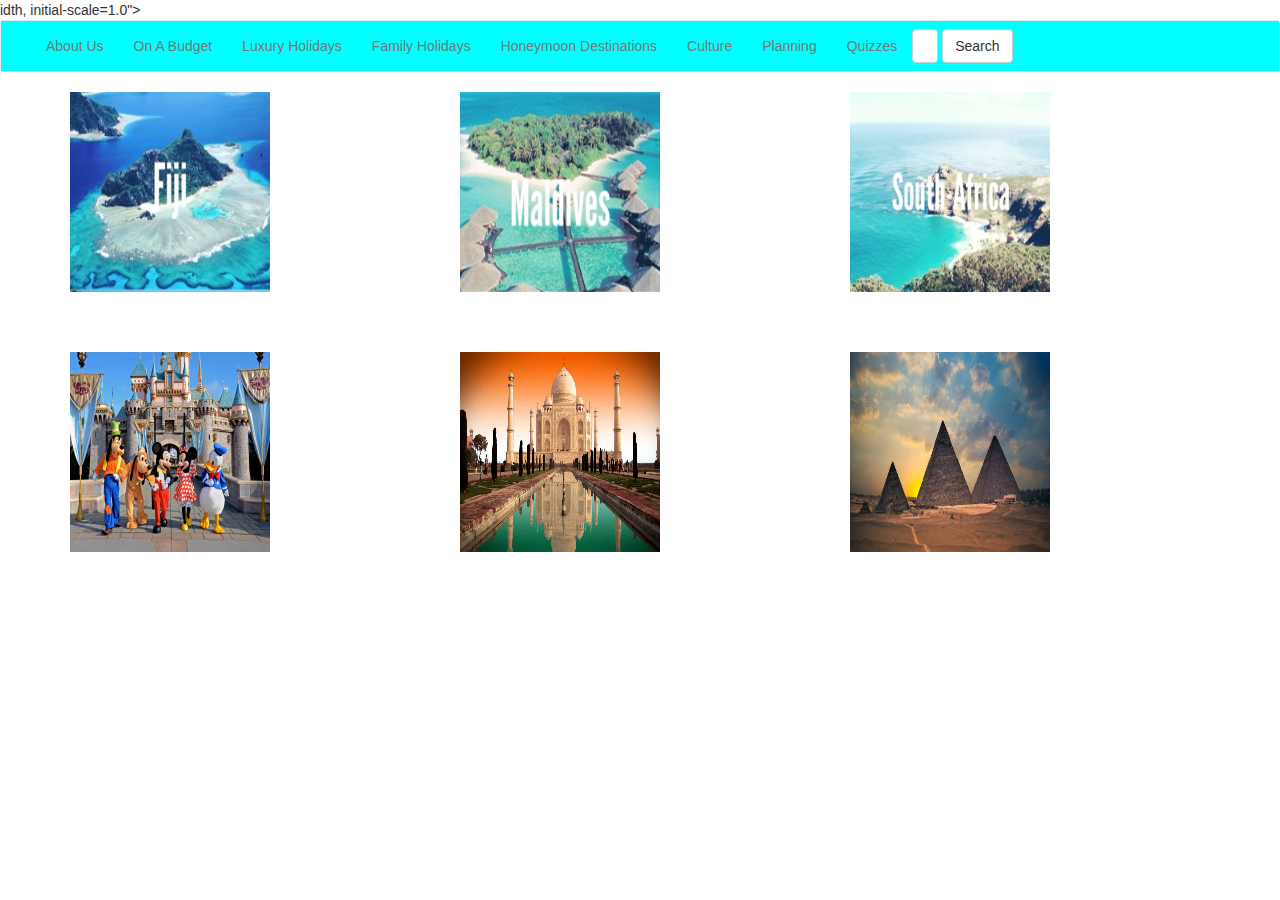
==== index.html @ a28e1276 "gug" ====
<!DOCTYPE html>
<html>
	<head>
		<title>Wanderlust</title>idth, initial-scale=1.0">
		<link href='css/main.css' rel='stylesheet'>
		<script src="jquery/jquery.min.js"></script>
		<script src="bootstrap/js/bootstrap.min.js"></script>
	</head>

	<body>
			<nav class="navbar navbar-default">
			  <div class="container-fluid">
			    <!-- Brand and toggle get grouped for better mobile display -->
			    <div class="navbar-header">
			      <button type="button" class="navbar-toggle collapsed" data-toggle="collapse" data-target="#bs-example-navbar-collapse-1" aria-expanded="false">
			        <span class="sr-only">Toggle navigation</span>
			        <span class="icon-bar"></span>
			        <span class="icon-bar"></span>
			        <span class="icon-bar"></span>
			      </button>
			     
			    </div>

			    <!-- Collect the nav links, forms, and other content for toggling -->
			    <div class="collapse navbar-collapse" id="bs-example-navbar-collapse-1">
			      <ul class="nav navbar-nav">				        
			      		<li><a href="about-us.html">About Us</a></li>
			            <li><a href="#on_a_budget">On A Budget</a></li>
			            <li><a href="#luxury_travel">Luxury Holidays</a></li>
			            <li><a href="#family_Holidays">Family Holidays</a></li>
			            <li><a href="#honeymoon_destinations">Honeymoon Destinations</a></li>
			            <li><a href="#culture">Culture</a></li>
			            <li><a href="#planning">Planning</a></li>
			            <li><a href="#quizzes">Quizzes</a></li>
			      </ul>
			      <form class="navbar-form navbar-centre">
			        <div class="form-group">
		<link href='bootstrap/css/bootstrap.min.css' rel='stylesheet'>
		<meta name="viewport" content="width=device-w
			          <input type="text" class="form-control" placeholder="Search for a destination">
			        </div>
			        <button type="submit" class="btn btn-default">Search</button>
			      </form>
			    </div><!-- /.navbar-collapse -->
			  </div><!-- /.container-fluid -->
			</nav>

	
		<script src="js/main.js"></script>
		</div>
	</body>
<div class="container">
		
		<div class= "row"> 
			<div class= "col-xs-4">
				<img class="my-class" src="images/large.jpg">
			</div> 
			<div class= "col-xs-4">
				<img class="my-class" src="images/large (1).jpg">
			</div>
			<div class= "col-xs-4">
				<img class="my-class" src="images/large (2).png">
			</div>
		</div>
		<br> <br> <br> 
		<div class= "row"> 
			<div class= "col-xs-4">
				<img class="my-class" src="images/Disneyland.jpg">
			</div> 
			<div class= "col-xs-4">
				<img class="my-class" src="images/india.jpg">
			</div> 
			<div class= "col-xs-4">
				<img class="my-class" src="images/giza.jpg">
			</div>
		</div>
</html>
---- css/main.css ----
.navbar *{
    background-color: aqua;
}

.my-class {
	width: 200px;
	height: 200px;
}
h1 {
	font: 500 200px/1.5 'Pacifico', Helvetica, sans-serif;
  color: coral;
  text-shadow: 3px 3px 0px rgba(0,0,0,0.1), 7px 7px 0px rgba(0,0,0,0.05);
}

.my-nav {

	border:solid;
}

.img-circle {
	width:300px;
	height:300px;
}
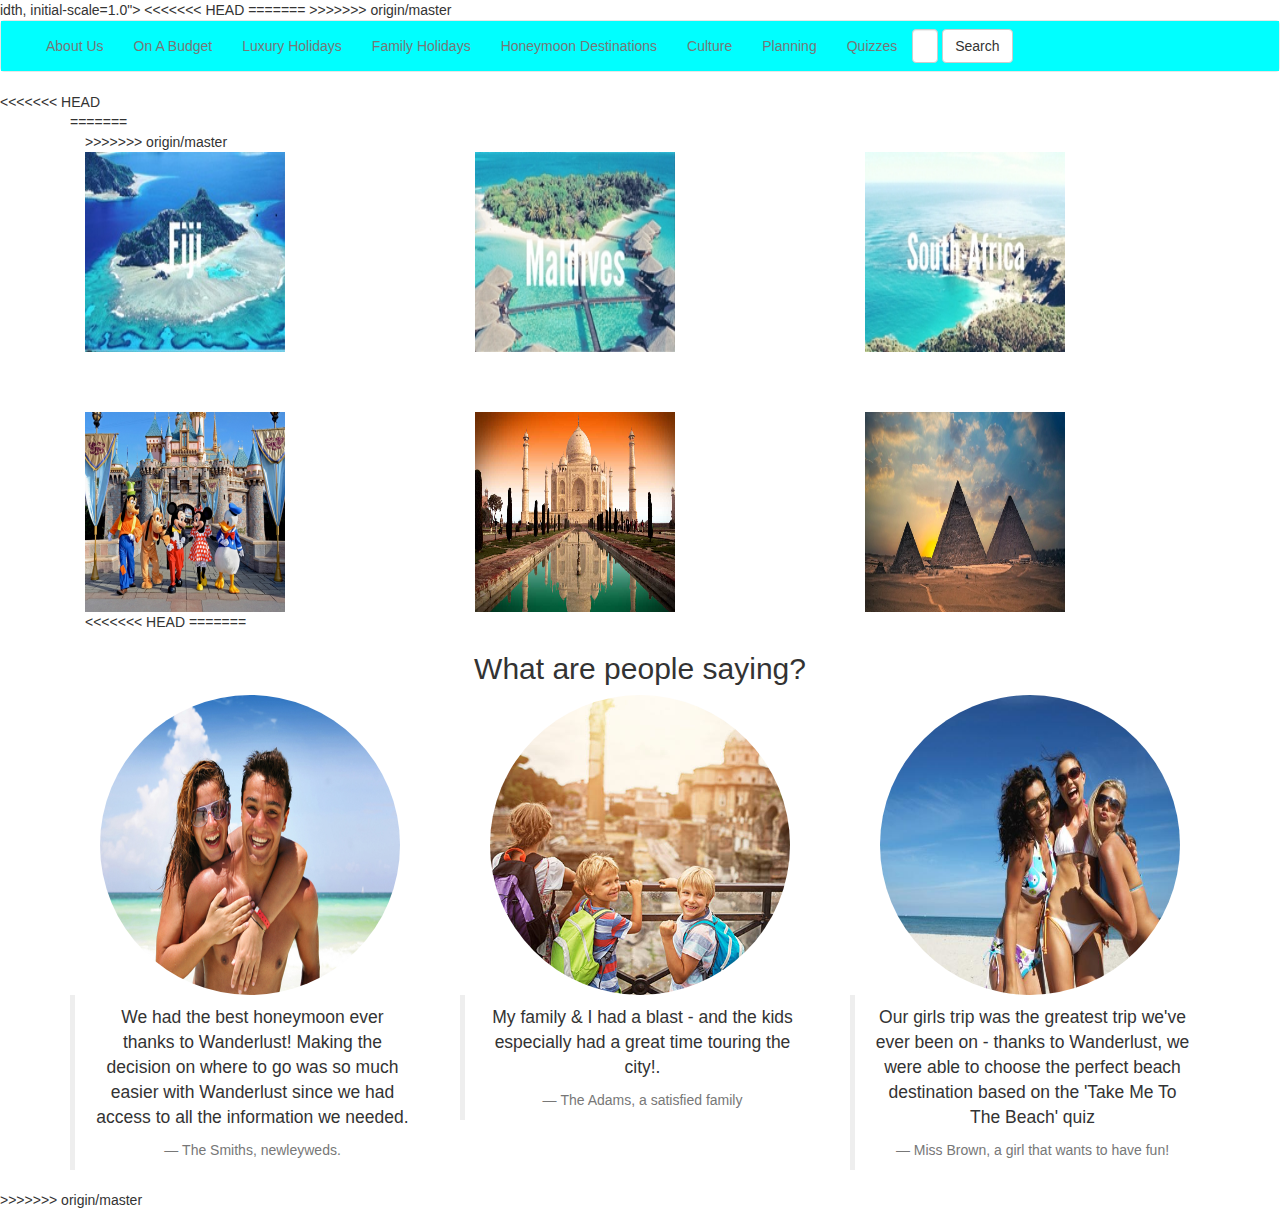
==== commit fe71bc3c: "Merge remote-tracking branch 'origin/master'" ====
--- a/index.html
+++ b/index.html
@@ -8,6 +8,10 @@
 	</head>
 
 	<body>
+<<<<<<< HEAD
+=======
+	      
+>>>>>>> origin/master
 			<nav class="navbar navbar-default">
 			  <div class="container-fluid">
 			    <!-- Brand and toggle get grouped for better mobile display -->
@@ -45,12 +49,16 @@
 			  </div><!-- /.container-fluid -->
 			</nav>
 
+<<<<<<< HEAD
 	
 		<script src="js/main.js"></script>
 		</div>
 	</body>
 <div class="container">
 		
+=======
+	<div class="container">
+>>>>>>> origin/master
 		<div class= "row"> 
 			<div class= "col-xs-4">
 				<img class="my-class" src="images/large.jpg">
@@ -74,5 +82,65 @@
 				<img class="my-class" src="images/giza.jpg">
 			</div>
 		</div>
+<<<<<<< HEAD
+=======
+		</div>
+		<div id='social-buttons'>
+		      <a href="http://www.facebook.com" target="_blank">
+				<span class="fa fa-facebook" style="font-size:36px;"></span>
+			  </a>
+			  <a href="http://twitter.com" target="_blank">
+				<span class="fa fa-twitter" style="font-size:36px;"></span>
+			  </a>
+			  <a href="http://www.pinterest.com" target="_blank">
+				<span class="fa fa-pinterest" style="font-size:36px;"></span>
+			  </a>
+			  <a href="http://www.instagram.com" target="_blank">
+			     <span class="fa fa-instagram" style="font-size:36px;"></span>
+			  </a>
+		</div>
+
+		</div>
+
+
+<div id="buzz" class="text-center" >
+		<div class="container">
+			<h2>What are people saying?</h2>
+			<div class="row">
+				<div class="col-sm-4">
+					<div>
+					  <img class="img-circle" src='images/couple-on-vacation.jpg'>
+						<blockquote>
+							<p>We had the best honeymoon ever thanks to Wanderlust! Making the decision on where to go was so much easier with Wanderlust since we had access to all the information we needed.</p>
+							<small>The Smiths, newleyweds.</small>
+						</blockquote>
+					</div>
+				</div>
+				<div class="col-sm-4">
+					<div>
+					  <img class="img-circle" src='images/kids-holiday.jpg'>
+						<blockquote>
+							<p>My family & I had a blast - and the kids especially had a great time touring the city!.</p>
+							<small>The Adams, a satisfied family</small>
+						</blockquote>
+					</div>
+				</div>
+				<div class="col-sm-4">
+					<div>
+					  <img class="img-circle" src='images/girls-trip.jpeg'>
+						<blockquote>
+							<p>Our girls trip was the greatest trip we've ever been on - thanks to Wanderlust, we were able to choose the perfect beach destination based on the 'Take Me To The Beach' quiz </p>
+							<small>Miss Brown, a girl that wants to have fun!</small>
+						</blockquote>
+					</div> 
+			   </div>
+		  </div>
+		</div>
+		</div>
+       <script src="js/main.js"></script>
+
+		</body>
+
+>>>>>>> origin/master
 </html>
 
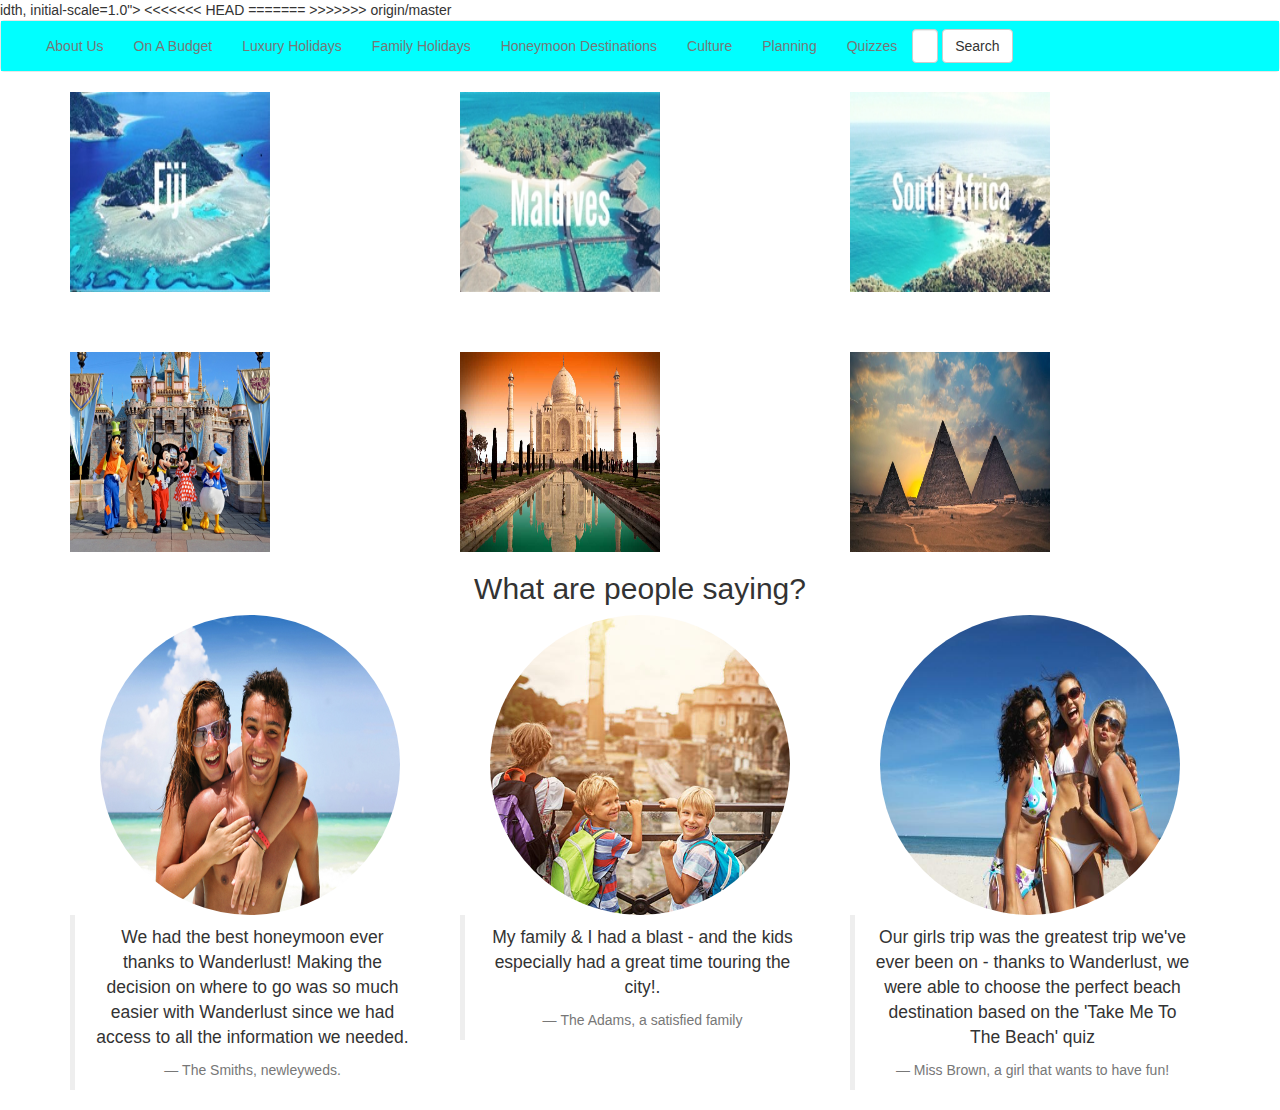
==== commit e787862c: "10:42" ====
--- a/index.html
+++ b/index.html
@@ -49,17 +49,9 @@
 			  </div><!-- /.container-fluid -->
 			</nav>
 
-<<<<<<< HEAD
-	
-		<script src="js/main.js"></script>
-		</div>
 	</body>
 <div class="container">
-		
-=======
-	<div class="container">
->>>>>>> origin/master
-		<div class= "row"> 
+     <div class= "row"> 
 			<div class= "col-xs-4">
 				<img class="my-class" src="images/large.jpg">
 			</div> 
@@ -82,8 +74,7 @@
 				<img class="my-class" src="images/giza.jpg">
 			</div>
 		</div>
-<<<<<<< HEAD
-=======
+		 
 		</div>
 		<div id='social-buttons'>
 		      <a href="http://www.facebook.com" target="_blank">
@@ -98,8 +89,6 @@
 			  <a href="http://www.instagram.com" target="_blank">
 			     <span class="fa fa-instagram" style="font-size:36px;"></span>
 			  </a>
-		</div>
-
 		</div>
 
 
@@ -141,6 +130,5 @@
 
 		</body>
 
->>>>>>> origin/master
 </html>
 
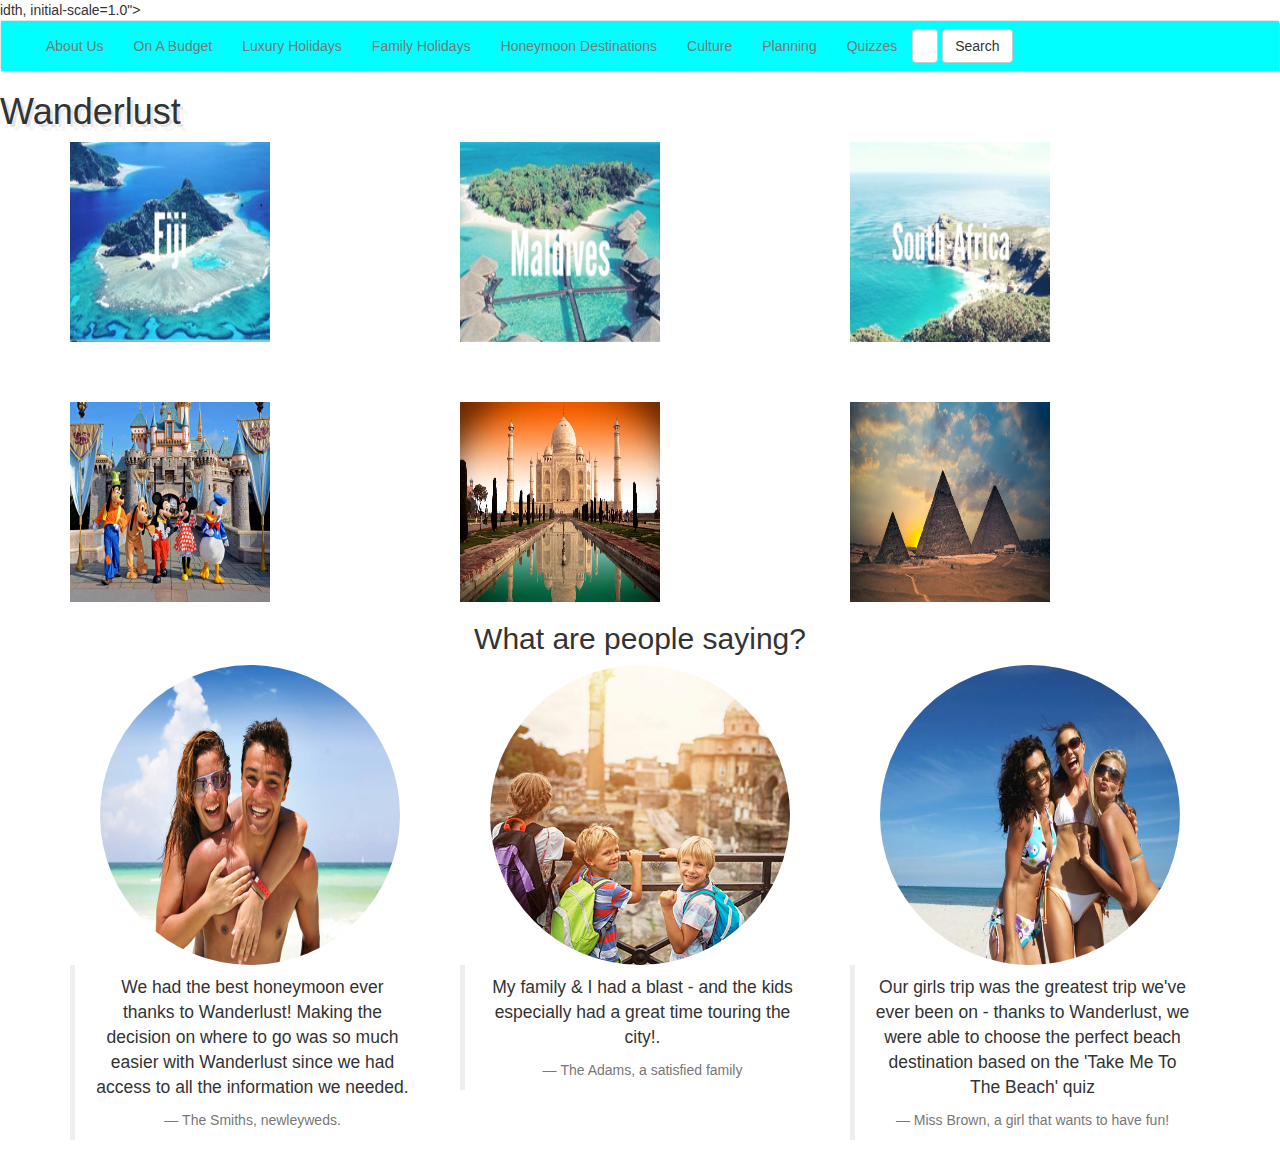
==== commit ce9e423e: "10:45" ====
--- a/index.html
+++ b/index.html
@@ -8,10 +8,7 @@
 	</head>
 
 	<body>
-<<<<<<< HEAD
-=======
-	      
->>>>>>> origin/master
+
 			<nav class="navbar navbar-default">
 			  <div class="container-fluid">
 			    <!-- Brand and toggle get grouped for better mobile display -->
@@ -48,8 +45,7 @@
 			    </div><!-- /.navbar-collapse -->
 			  </div><!-- /.container-fluid -->
 			</nav>
-
-	</body>
+        <h1>Wanderlust</h1>
 <div class="container">
      <div class= "row"> 
 			<div class= "col-xs-4">
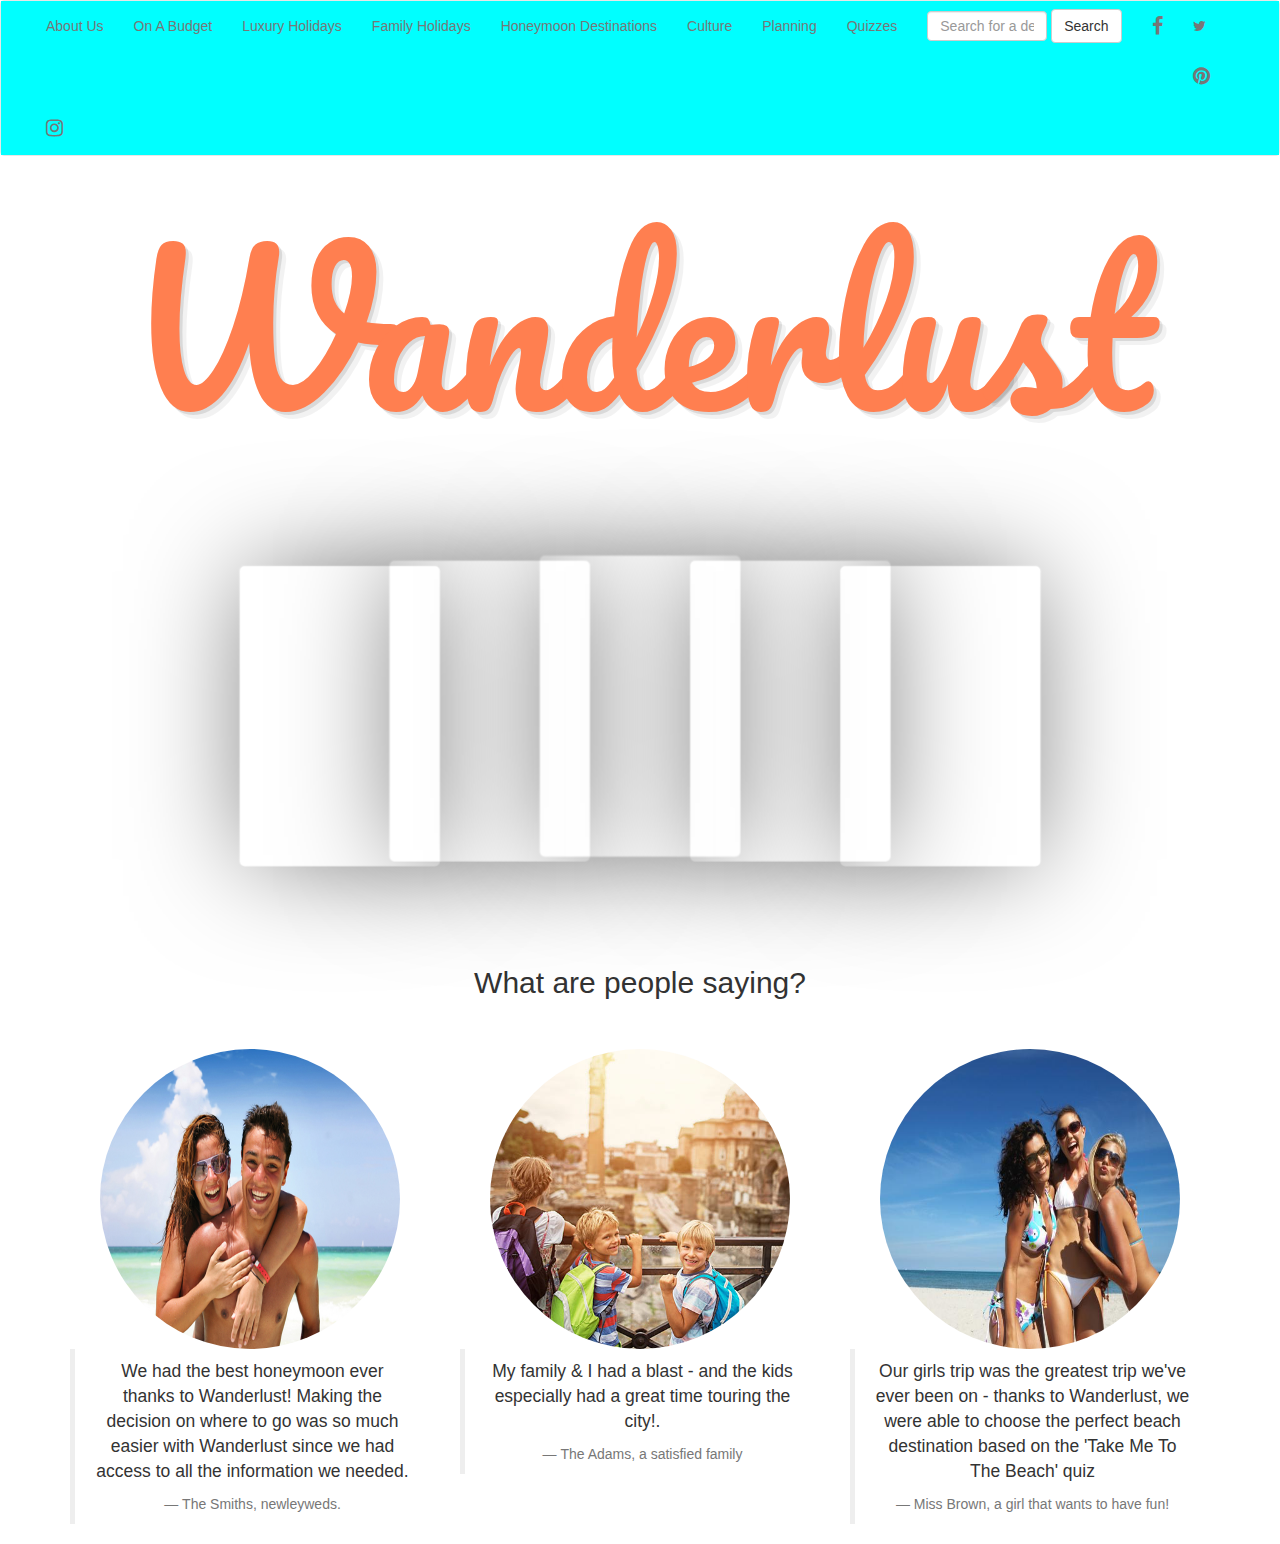
==== commit 3078b542: "10:51" ====
--- a/index.html
+++ b/index.html
@@ -1,10 +1,13 @@
 <!DOCTYPE html>
 <html>
 	<head>
-		<title>Wanderlust</title>idth, initial-scale=1.0">
+		<title>Wanderlust</title>
 		<link href='css/main.css' rel='stylesheet'>
 		<script src="jquery/jquery.min.js"></script>
 		<script src="bootstrap/js/bootstrap.min.js"></script>
+		<link rel="stylesheet" href="https://cdnjs.cloudflare.com/ajax/libs/font-awesome/4.7.0/css/font-awesome.min.css">
+		<link href='http://fonts.googleapis.com/css?family=Pacifico' rel='stylesheet' type='text/css'>
+
 	</head>
 
 	<body>
@@ -33,64 +36,68 @@
 			            <li><a href="#culture">Culture</a></li>
 			            <li><a href="#planning">Planning</a></li>
 			            <li><a href="#quizzes">Quizzes</a></li>
+			            <li>   <form class="navbar-form navbar-centre">
+			        		<div class="form-group">
+							<link href='bootstrap/css/bootstrap.min.css' rel='stylesheet'>
+				          		<input id='search-txt' type="text" class="form-control" placeholder="Search for a destination">
+			        		</div>
+			        			<button type="submit" class="btn btn-default">Search</button>
+			      			</form></li>
+			      		<li>
+			  				<a href="http://www.facebook.com/wanderlust_travel-agent" target="_blank">
+								<span class="fa fa-facebook" style="font-size:20px;"></span>
+			  				</a>
+			  			</li>
+			  			<li>
+			  		    	  <a href="http://twitter.com" target="_blank">
+								<span class="fa fa-twitter" style="font-size:20	px;"></span>
+			  				</a>	
+			      		</li>
+			      		<li>
+			  		    	  <a href="http://www.pinterest.com" target="_blank">
+								<span class="fa fa-pinterest" style="font-size:20px;"></span>
+			  				</a>		
+			      		</li>
+			      		<li>
+			  		    	 	  <a href="http://www.instagram.com" target="_blank">
+							     <span class="fa fa-instagram" style="font-size:20px;"></span>
+								  </a>		
+			      		</li>
+
+
 			      </ul>
-			      <form class="navbar-form navbar-centre">
-			        <div class="form-group">
-		<link href='bootstrap/css/bootstrap.min.css' rel='stylesheet'>
-		<meta name="viewport" content="width=device-w
-			          <input type="text" class="form-control" placeholder="Search for a destination">
-			        </div>
-			        <button type="submit" class="btn btn-default">Search</button>
-			      </form>
+			    
 			    </div><!-- /.navbar-collapse -->
 			  </div><!-- /.container-fluid -->
 			</nav>
-        <h1>Wanderlust</h1>
-<div class="container">
-     <div class= "row"> 
-			<div class= "col-xs-4">
-				<img class="my-class" src="images/large.jpg">
-			</div> 
-			<div class= "col-xs-4">
-				<img class="my-class" src="images/large (1).jpg">
-			</div>
-			<div class= "col-xs-4">
-				<img class="my-class" src="images/large (2).png">
-			</div>
-		</div>
-		<br> <br> <br> 
-		<div class= "row"> 
-			<div class= "col-xs-4">
-				<img class="my-class" src="images/Disneyland.jpg">
-			</div> 
-			<div class= "col-xs-4">
-				<img class="my-class" src="images/india.jpg">
-			</div> 
-			<div class= "col-xs-4">
-				<img class="my-class" src="images/giza.jpg">
-			</div>
-		</div>
-		 
-		</div>
-		<div id='social-buttons'>
-		      <a href="http://www.facebook.com" target="_blank">
-				<span class="fa fa-facebook" style="font-size:36px;"></span>
-			  </a>
-			  <a href="http://twitter.com" target="_blank">
-				<span class="fa fa-twitter" style="font-size:36px;"></span>
-			  </a>
-			  <a href="http://www.pinterest.com" target="_blank">
-				<span class="fa fa-pinterest" style="font-size:36px;"></span>
-			  </a>
-			  <a href="http://www.instagram.com" target="_blank">
-			     <span class="fa fa-instagram" style="font-size:36px;"></span>
-			  </a>
+      
+        <h1 id="title" class="text-center">Wanderlust</h1>
+ 
+
+
+        <br></br>
+        <br></br>
 		</div>
 
+		<div class='container2 body2'>
+		  <div class='map map-1' style="background-image:url('https://api.mapbox.com/styles/v1/mapbox/light-v8/static/-74.2216934,-13.1627632,11/400x400@2x?access_token=pk.eyJ1Ijoia2F0eWRlY29yYWgiLCJhIjoiY2ltNnNxZWlkMDA2YXU0bHh1YTFneHl5aiJ9.I7VkcC6cW1tORuUcm3ii1A')"></div>
+		  <div class='map map-2' style="background-image:url('https://api.mapbox.com/styles/v1/mapbox/emerald-v8/static/-73.7633451,42.6523228,9/400x400@2x?access_token=pk.eyJ1Ijoia2F0eWRlY29yYWgiLCJhIjoiY2ltNnNxZWlkMDA2YXU0bHh1YTFneHl5aiJ9.I7VkcC6cW1tORuUcm3ii1A')"></div>
+		  <div class='map map-3' style="background-image:url('https://api.mapbox.com/styles/v1/mapbox/streets-v8/static/-122.4196283,37.7847294,11/400x400@2x?access_token=pk.eyJ1Ijoia2F0eWRlY29yYWgiLCJhIjoiY2ltNnNxZWlkMDA2YXU0bHh1YTFneHl5aiJ9.I7VkcC6cW1tORuUcm3ii1A')"></div>
+		  <div class='map map-4' style="background-image:url('https://api.mapbox.com/styles/v1/mapbox/dark-v8/static/77.5979909,12.9708532,10/400x400@2x?access_token=pk.eyJ1Ijoia2F0eWRlY29yYWgiLCJhIjoiY2ltNnNxZWlkMDA2YXU0bHh1YTFneHl5aiJ9.I7VkcC6cW1tORuUcm3ii1A')"></div>
+		  <div class='map map-5' style="background-image:url('https://api.mapbox.com/styles/v1/mapbox/bright-v8/static/-77.0354411,38.907272,12.5/400x400@2x?access_token=pk.eyJ1Ijoia2F0eWRlY29yYWgiLCJhIjoiY2ltNnNxZWlkMDA2YXU0bHh1YTFneHl5aiJ9.I7VkcC6cW1tORuUcm3ii1A')"></div>
+		</div>	
+
+
+		<br>
+		<br>
+		<br>
+		<br>
 
 <div id="buzz" class="text-center" >
 		<div class="container">
 			<h2>What are people saying?</h2>
+			<br>
+			<br>
 			<div class="row">
 				<div class="col-sm-4">
 					<div>
--- a/css/main.css
+++ b/css/main.css
@@ -6,7 +6,7 @@
 	width: 200px;
 	height: 200px;
 }
-h1 {
+#title {
 	font: 500 200px/1.5 'Pacifico', Helvetica, sans-serif;
   color: coral;
   text-shadow: 3px 3px 0px rgba(0,0,0,0.1), 7px 7px 0px rgba(0,0,0,0.05);
@@ -22,5 +22,147 @@
 	height:300px;
 }
 
+#search-txt
+{
+	width:120px;
+	height:30px;
+}
+
+/*
+html,
+body {
+  width: 100%;
+  height: 100%;
+}*/
+
+.body2 {
+  -ms-flex-wrap: no-wrap;
+      flex-wrap: no-wrap;
+  display: -webkit-box;
+  display: -ms-flexbox;
+  display: flex;
+  -webkit-box-align: center;
+      -ms-flex-align: center;
+          align-items: center;
+  -webkit-box-pack: center;
+      -ms-flex-pack: center;
+          justify-content: center;
+  -webkit-transform: translate3d(0, 0, 0);
+          transform: translate3d(0, 0, 0);
+}
+.container2 {
+  width: 100%;
+  -webkit-transform-style: preserve-3d;
+          transform-style: preserve-3d;
+  display: -webkit-box;
+  display: -ms-flexbox;
+  display: flex;
+  -webkit-box-align: center;
+      -ms-flex-align: center;
+          align-items: center;
+  -webkit-box-pack: center;
+      -ms-flex-pack: center;
+          justify-content: center;
+  -webkit-perspective: 1000;
+          perspective: 1000;
+  position: relative;
+}
+
+.map {
+  width: 200px;
+  height: 300px;
+  margin: 0 -25px;
+  position: relative;
+  box-shadow: 0px 0px 110px -5px rgba(0, 0, 0, 0.5);
+  background-size: cover;
+  background-position: center;
+  border-radius: 5px;
+  -webkit-transition: .2s;
+  transition: .2s;
+  cursor: pointer;
+}
+.map:hover {
+  -webkit-transition: .2s;
+  transition: .2s;
+  -webkit-transform: translateZ(5px) translateY(-20px) scale(1.05);
+          transform: translateZ(5px) translateY(-20px) scale(1.05);
+}
+
+.map-1,
+.map-4 {
+  -webkit-transform: translateZ(1px);
+          transform: translateZ(1px);
+}
+
+.map-2,
+.map-5 {
+  -webkit-transform: translateZ(2px) translateY(-5px);
+          transform: translateZ(2px) translateY(-5px);
+}
+
+.map-3 {
+  -webkit-transform: translateZ(3px) translateY(-10px);
+          transform: translateZ(3px) translateY(-10px);
+}
+
+.map-1:hover ~ .map-2 {
+  -webkit-transform: translateZ(4px) translateY(-15px);
+          transform: translateZ(4px) translateY(-15px);
+  -webkit-transition: .2s;
+  transition: .2s;
+}
+
+.map-4 {
+  -webkit-box-ordinal-group: 6;
+      -ms-flex-order: 5;
+          order: 5;
+}
+.map-4:hover ~ .map-5 {
+  -webkit-transform: translateZ(3px) translateY(-15px);
+          transform: translateZ(3px) translateY(-15px);
+  -webkit-transition: .1s;
+  transition: .1s;
+}
+
+.shelf {
+  background: #132636;
+  height: 100px;
+  width: 100%;
+  position: absolute;
+  bottom: -75px;
+  left: 0;
+  -webkit-transform: translateZ(10px);
 
 
+*/
+
+
+
+
+/*
+
+<div class="container">
+     <div class= "row"> 
+			<div class= "col-xs-4">
+				<img class="my-class" src="images/large.jpg">
+			</div> 
+			<div class= "col-xs-4">
+				<img class="my-class" src="images/large (1).jpg">
+			</div>
+			<div class= "col-xs-4">
+				<img class="my-class" src="images/large (2).png">
+			</div>
+		</div>
+		<br> <br> <br> 
+		<div class= "row"> 
+			<div class= "col-xs-4">
+				<img class="my-class" src="images/Disneyland.jpg">
+			</div> 
+			<div class= "col-xs-4">
+				<img class="my-class" src="images/india.jpg">
+			</div> 
+			<div class= "col-xs-4">
+				<img class="my-class" src="images/giza.jpg">
+			</div>
+		</div>
+		</div> */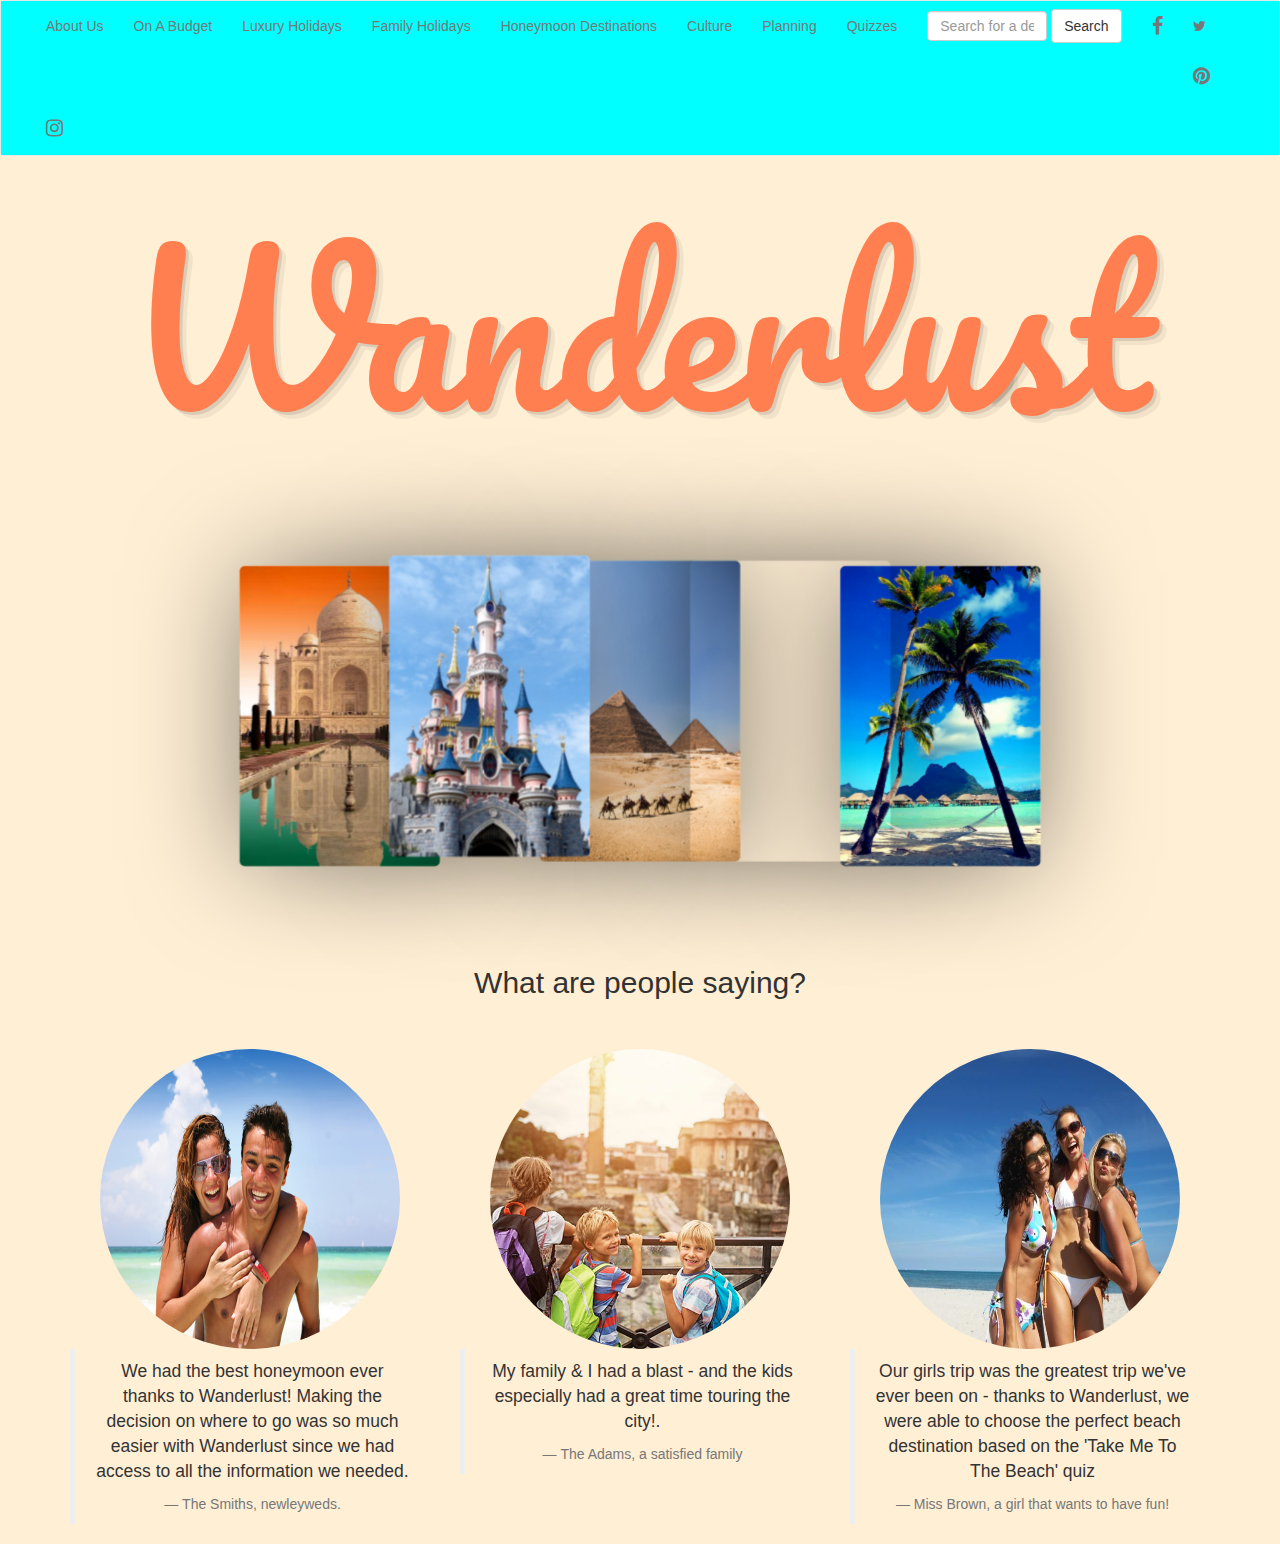
==== commit 491a4f49: "12:46" ====
--- a/index.html
+++ b/index.html
@@ -2,15 +2,16 @@
 <html>
 	<head>
 		<title>Wanderlust</title>
-		<link href='css/main.css' rel='stylesheet'>
+		<link href='bootstrap/css/bootstrap.css' rel='stylesheet'>
+		<link rel="stylesheet" href="https://cdnjs.cloudflare.com/ajax/libs/font-awesome/4.7.0/css/font-awesome.min.css">
+		<link href='http://fonts.googleapis.com/css?family=Pacifico' rel='stylesheet' type='text/css'>
 		<script src="jquery/jquery.min.js"></script>
 		<script src="bootstrap/js/bootstrap.min.js"></script>
-		<link rel="stylesheet" href="https://cdnjs.cloudflare.com/ajax/libs/font-awesome/4.7.0/css/font-awesome.min.css">
-		<link href='http://fonts.googleapis.com/css?family=Pacifico' rel='stylesheet' type='text/css'>
-
+		<link href='css/main.css' rel='stylesheet'>
+		
 	</head>
 
-	<body>
+	<body style="background-color: papayawhip;">
 
 			<nav class="navbar navbar-default">
 			  <div class="container-fluid">
@@ -80,11 +81,11 @@
 		</div>
 
 		<div class='container2 body2'>
-		  <div class='map map-1' style="background-image:url('https://api.mapbox.com/styles/v1/mapbox/light-v8/static/-74.2216934,-13.1627632,11/400x400@2x?access_token=pk.eyJ1Ijoia2F0eWRlY29yYWgiLCJhIjoiY2ltNnNxZWlkMDA2YXU0bHh1YTFneHl5aiJ9.I7VkcC6cW1tORuUcm3ii1A')"></div>
-		  <div class='map map-2' style="background-image:url('https://api.mapbox.com/styles/v1/mapbox/emerald-v8/static/-73.7633451,42.6523228,9/400x400@2x?access_token=pk.eyJ1Ijoia2F0eWRlY29yYWgiLCJhIjoiY2ltNnNxZWlkMDA2YXU0bHh1YTFneHl5aiJ9.I7VkcC6cW1tORuUcm3ii1A')"></div>
-		  <div class='map map-3' style="background-image:url('https://api.mapbox.com/styles/v1/mapbox/streets-v8/static/-122.4196283,37.7847294,11/400x400@2x?access_token=pk.eyJ1Ijoia2F0eWRlY29yYWgiLCJhIjoiY2ltNnNxZWlkMDA2YXU0bHh1YTFneHl5aiJ9.I7VkcC6cW1tORuUcm3ii1A')"></div>
-		  <div class='map map-4' style="background-image:url('https://api.mapbox.com/styles/v1/mapbox/dark-v8/static/77.5979909,12.9708532,10/400x400@2x?access_token=pk.eyJ1Ijoia2F0eWRlY29yYWgiLCJhIjoiY2ltNnNxZWlkMDA2YXU0bHh1YTFneHl5aiJ9.I7VkcC6cW1tORuUcm3ii1A')"></div>
-		  <div class='map map-5' style="background-image:url('https://api.mapbox.com/styles/v1/mapbox/bright-v8/static/-77.0354411,38.907272,12.5/400x400@2x?access_token=pk.eyJ1Ijoia2F0eWRlY29yYWgiLCJhIjoiY2ltNnNxZWlkMDA2YXU0bHh1YTFneHl5aiJ9.I7VkcC6cW1tORuUcm3ii1A')"></div>
+		  <div class='map map-1' style="background-image:url('images/india.jpg')"></div>
+		  <div class='map map-3' style="background-image:url('images/720.jpg')"></div>
+		  <div class='map map-2' style="background-image:url('images/d.jpg')"></div>
+		  <div class='map map-4' style="background-image:url('images/ch.jpg')"></div>
+		  <div class='map map-5' style="background-image:url('images/paris.jpg')"></div>
 		</div>	
 
 
--- a/css/main.css
+++ b/css/main.css
@@ -1,3 +1,5 @@
+
+
 .navbar *{
     background-color: aqua;
 }
@@ -132,14 +134,18 @@
   bottom: -75px;
   left: 0;
   -webkit-transform: translateZ(10px);
-
-
-*/
+}
 
 
 
 
 /*
+=======
+#plane{
+	width:100%;
+	height:	100%;
+}
+>>>>>>> origin/master
 
 <div class="container">
      <div class= "row"> 
@@ -165,4 +171,10 @@
 				<img class="my-class" src="images/giza.jpg">
 			</div>
 		</div>
-		</div> */+		</div> */
+
+
+body {
+  background: lavender;
+  background-color: #e6e6fa;
+}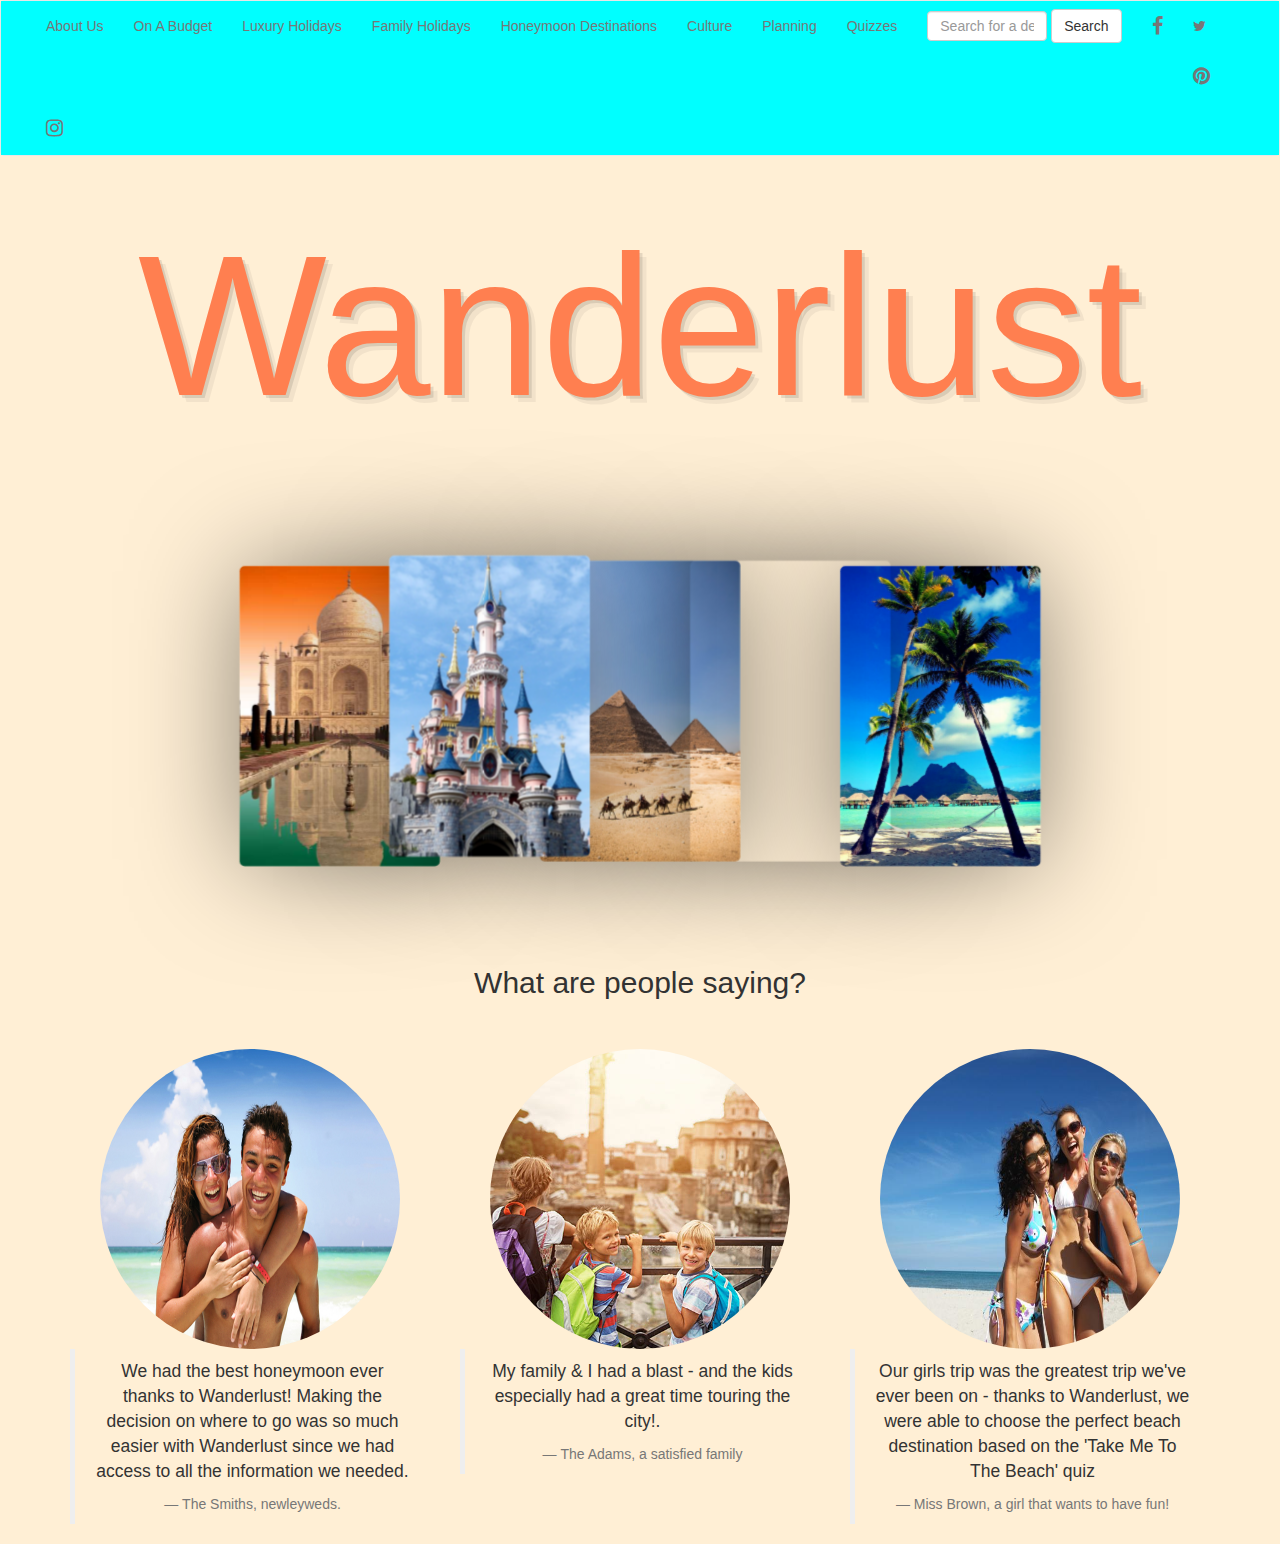
==== commit 13cc9801: "font" ====
--- a/index.html
+++ b/index.html
@@ -4,7 +4,7 @@
 		<title>Wanderlust</title>
 		<link href='bootstrap/css/bootstrap.css' rel='stylesheet'>
 		<link rel="stylesheet" href="https://cdnjs.cloudflare.com/ajax/libs/font-awesome/4.7.0/css/font-awesome.min.css">
-		<link href='http://fonts.googleapis.com/css?family=Pacifico' rel='stylesheet' type='text/css'>
+		<link href='css/fonts.css' rel='stylesheet' type='text/css'>
 		<script src="jquery/jquery.min.js"></script>
 		<script src="bootstrap/js/bootstrap.min.js"></script>
 		<link href='css/main.css' rel='stylesheet'>
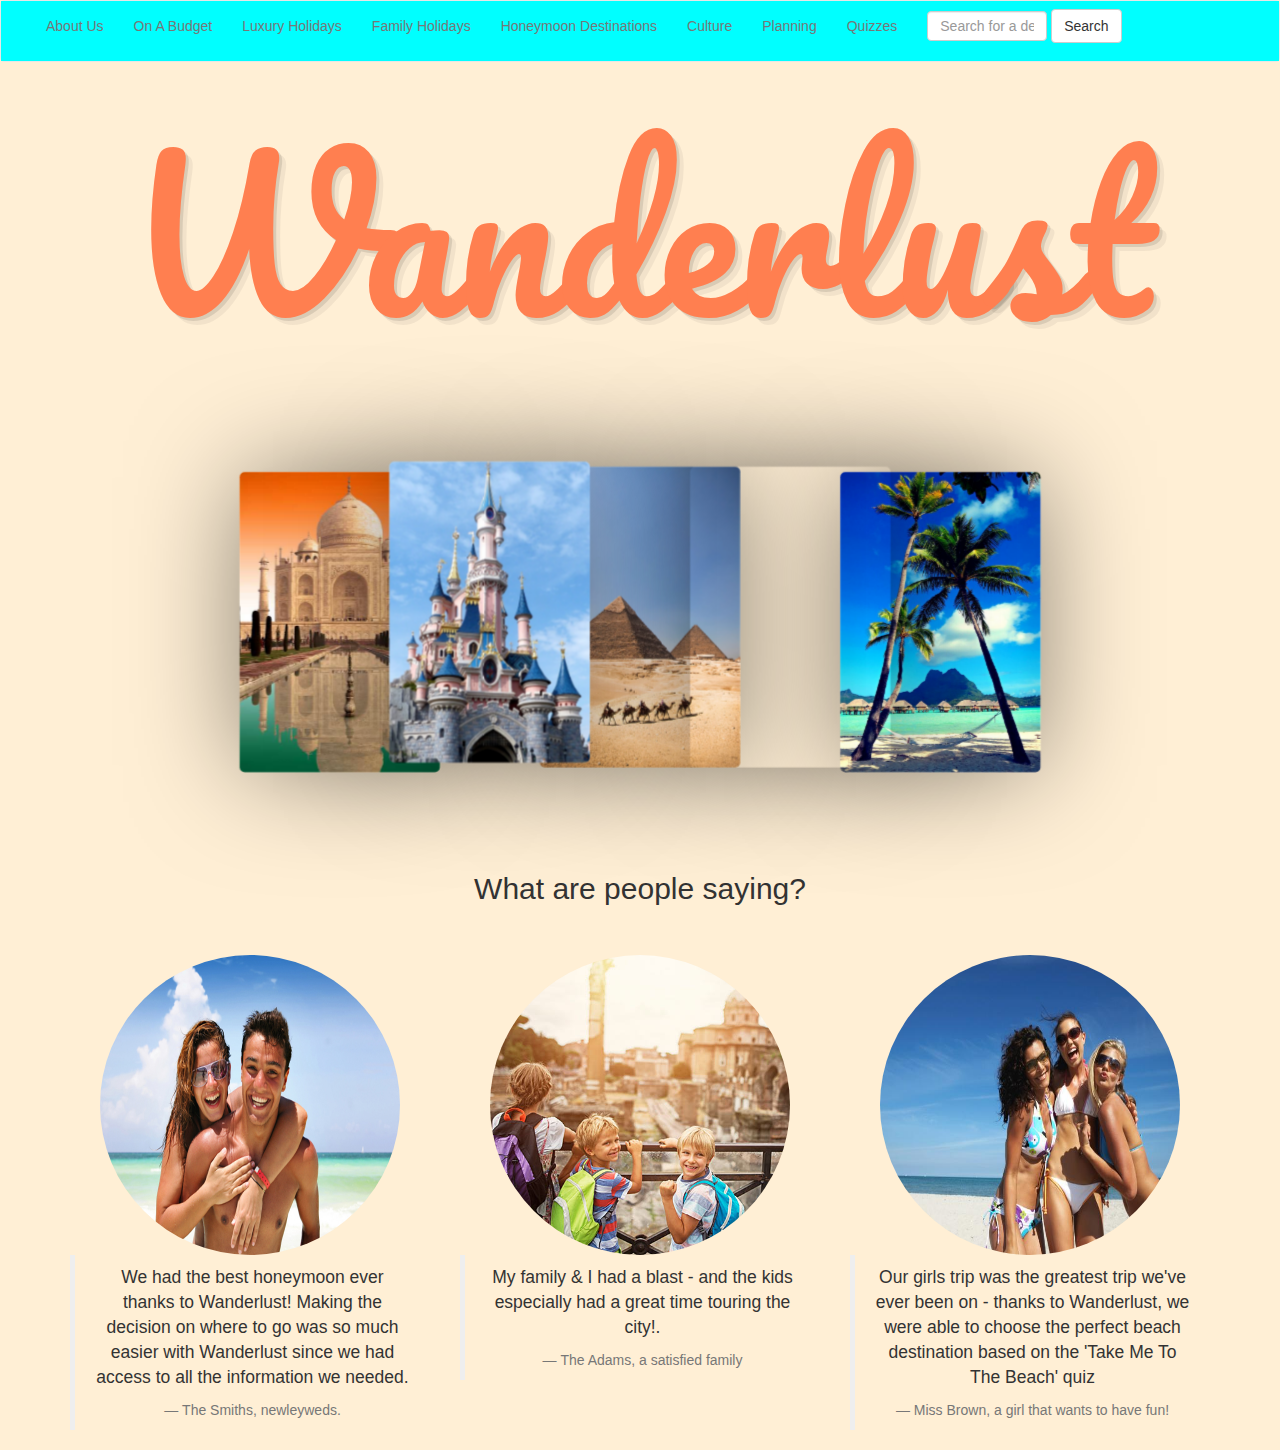
==== commit 09bf6bcb: "1" ====
--- a/index.html
+++ b/index.html
@@ -3,7 +3,6 @@
 	<head>
 		<title>Wanderlust</title>
 		<link href='bootstrap/css/bootstrap.css' rel='stylesheet'>
-		<link rel="stylesheet" href="https://cdnjs.cloudflare.com/ajax/libs/font-awesome/4.7.0/css/font-awesome.min.css">
 		<link href='css/fonts.css' rel='stylesheet' type='text/css'>
 		<script src="jquery/jquery.min.js"></script>
 		<script src="bootstrap/js/bootstrap.min.js"></script>
--- a/css/fonts.css
+++ b/css/fonts.css
@@ -0,0 +1,24 @@
+/* vietnamese */
+@font-face {
+  font-family: 'Pacifico';
+  font-style: normal;
+  font-weight: 400;
+  src: local('Pacifico Regular'), local('Pacifico-Regular'), url('../fonts/m0Shgsxo4xCSzZHO6RHWxBTbgVql8nDJpwnrE27mub0.woff2') format('woff2');
+  unicode-range: U+0102-0103, U+1EA0-1EF9, U+20AB;
+}
+/* latin-ext */
+@font-face {
+  font-family: 'Pacifico';
+  font-style: normal;
+  font-weight: 400;
+  src: local('Pacifico Regular'), local('Pacifico-Regular'), url('../fonts/6RfRbOG3yn4TnWVTc898ERTbgVql8nDJpwnrE27mub0.woff2') format('woff2');
+  unicode-range: U+0100-024F, U+1E00-1EFF, U+20A0-20AB, U+20AD-20CF, U+2C60-2C7F, U+A720-A7FF;
+}
+/* latin */
+@font-face {
+  font-family: 'Pacifico';
+  font-style: normal;
+  font-weight: 400;
+  src: local('Pacifico Regular'), local('Pacifico-Regular'), url('../fonts/Q_Z9mv4hySLTMoMjnk_rCfesZW2xOQ-xsNqO47m55DA.woff2') format('woff2');
+  unicode-range: U+0000-00FF, U+0131, U+0152-0153, U+02C6, U+02DA, U+02DC, U+2000-206F, U+2074, U+20AC, U+2212, U+2215;
+}